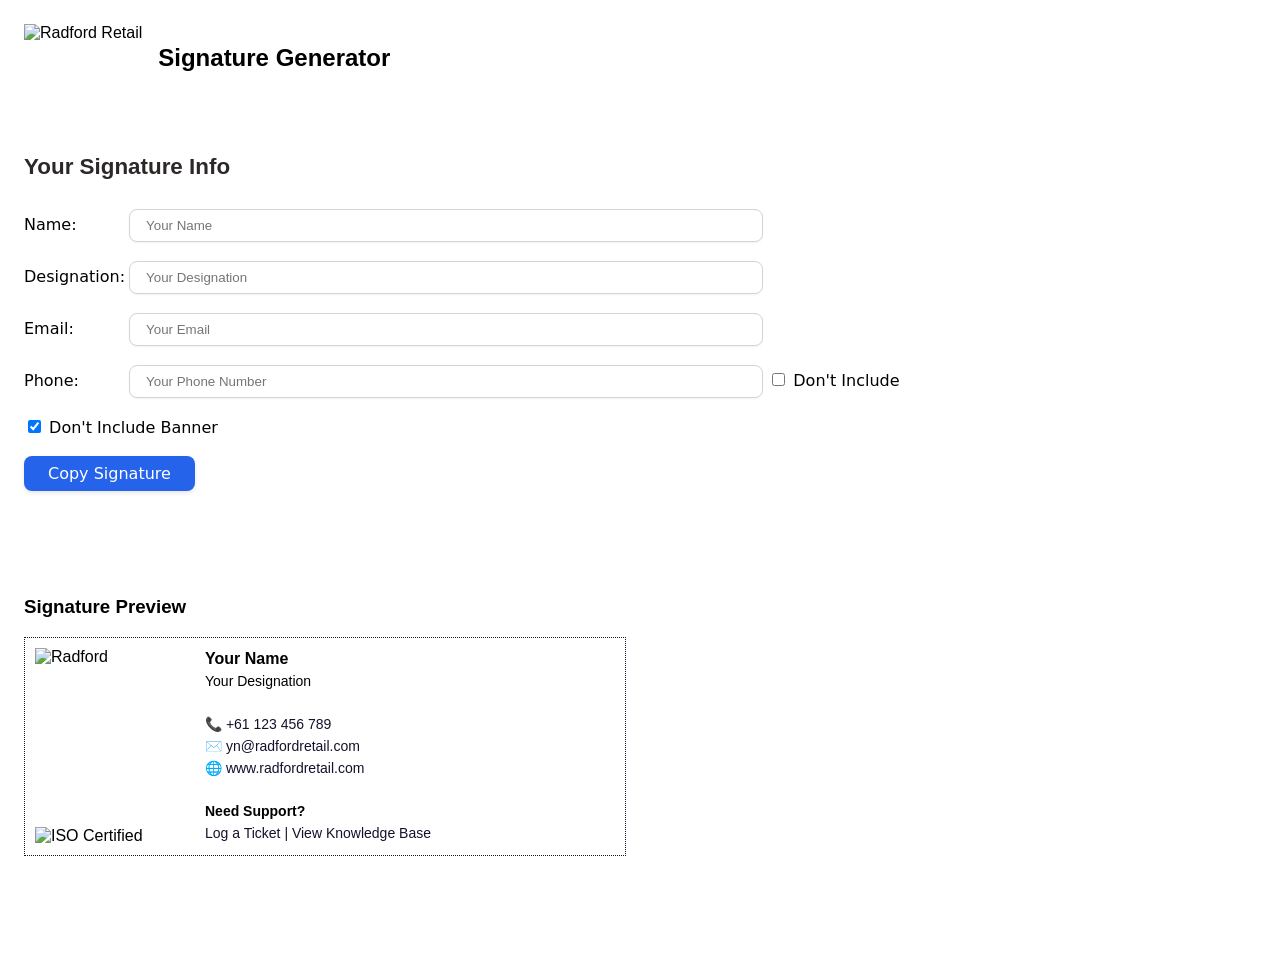
==== index.html @ fa2310ca "Typo fix" ====
<!DOCTYPE html>
<html>
  <head>
    <meta charset="UTF-8">
    <link rel="stylesheet" href="./styles.css">
    <link rel="icon" href="./favicon.ico">
    <link rel="apple-touch-icon" href="./apple-touch-icon.png">
  </head>

  <body>
    <header>
      <div style="font-family: Arial, Helvetica, sans-serif; padding: 1rem; display: flex; gap: 1rem;">
        <img src="https://cdn.prod.website-files.com/69570cfa93cce9dcfece4b5f/697aedd56bc06b1f8b8c778a_brand_logo.png" alt="Radford Retail" srcset="" height="50">
        <h2>Signature Generator</h2>
      </div>
    </header>
    <div style="font-family: Arial, Helvetica, sans-serif; padding: 1rem">
      <h4 class="custom-header">Your Signature Info</h4>
      <form class="user-form" id="form1">
        <label for="name" style="display: inline-block; width: 100px"
          >Name:
        </label>
        <input
          type="text"
          id="name"
          class="custom-input"
          placeholder="Your Name"
        />
        <br />
        <br />
        <label for="position" style="display: inline-block; width: 100px"
          >Designation:
        </label>
        <input
          type="text"
          id="position"
          class="custom-input"
          placeholder="Your Designation"
        />
        <br />
        <br />
        <label for="email" style="display: inline-block; width: 100px"
          >Email:
        </label>
        <input
          type="email"
          id="email"
          class="custom-input"
          placeholder="Your Email"
        />
        <br />
        <br />
        <label for="phone" style="display: inline-block; width: 100px"
          >Phone:
        </label>
        <input
          type="phone"
          id="phone"
          class="custom-input"
          placeholder="Your Phone Number"
        />
        <input type="checkbox" id="excludePhone"> Don't Include 
        <br />
        <br />
        <input type="checkbox" id="excludeBanner" checked> Don't Include Banner
        <br />
        <br />
        <button class="custom-button" type="button" onclick="copySignatue()">
          Copy Signature
        </button>
      </form>
    </div>

    <br />
    <br />
    <br />

    <section id="emailSignaturePreview" style="padding: 1rem; font-family: Arial, Helvetica, sans-serif; padding: 1rem">
      <h3>Signature Preview</h3>
      <div style="border: #14122b; padding: auto; border-width: 0.1rem; border-style: dotted; width: fit-content;">
        <table
          id="signature-table"
          border="0"
          cellpadding="0"
          cellspacing="0"
          width="600"
          style="font-family: Helvetica, Arial, sans-serif; border: none; max-width: 100%;"
        >
          <tr>
            <td style="padding: 10px; width: 150px; vertical-align: top;">
              <img
                id="brand-logo"
                src=""
                alt="Radford"
                width="150"
                height="auto"
                style="width: 150px; height: auto; display: block; max-width: 100%;"
              />
            </td>

            <td style="padding: 10px; text-align: left; vertical-align: top;">
              <p style="margin: 0; font-size: 16px; font-family: Helvetica, Arial, sans-serif; line-height: 1.4;">
                <strong id="sig_name" style="font-weight: bold;">Your Name</strong><br />
                <span id="sig_position" style="font-size: 14px;">Your Designation</span>
              </p>
            </td>
          </tr>
          <tr style="vertical-align: bottom;">
            <td style="padding: 10px; width: 150px;"></td>

            <td style="padding: 10px; text-align: left; vertical-align: bottom;">
              <p style="margin: 0; font-size: 14px; font-family: Arial, sans-serif; line-height: 1.6;">
                <span class="exPhone" style="display: inline;">📞 </span
                ><a
                  href="tel:+610466693030"
                  id="sig_phone"
                  class="exPhone"
                  style="color: #14122b; text-decoration: none; font-size: 14px; display: inline;"
                  >+61 123 456 789</a
                ><br class="exPhone" style="display: inline;" />
                <span style="display: inline;">✉️ </span
                ><a
                  href="mailto:aab@radfordretail.com"
                  id="sig_email"
                  style="color: #14122b; text-decoration: none; font-size: 14px; display: inline;"
                  >yn@radfordretail.com</a
                ><br style="display: block;" />
                <span style="display: inline;">🌐 </span
                ><a
                  href="http://www.radfordretail.com"
                  style="color: #14122b; text-decoration: none; font-size: 14px; display: inline;"
                  >www.radfordretail.com</a
                ><br style="display: block;" />
              </p>
            </td>
          </tr>
          <tr style="vertical-align: bottom;">
            <td style="padding: 10px; padding-top: 0px; width: 150px; vertical-align: bottom;">
              <img
                id="iso-logo"
                src=""
                alt="ISO Certified"
                width="120"
                height="auto"
                style="width: 120px; height: auto; display: block; max-width: 100%;"
              />
            </td>

            <td style="padding: 10px; text-align: left; vertical-align: bottom;">
              <p style="margin: 0; font-size: 14px; font-family: Arial, sans-serif; line-height: 1.6;">
                <strong style="font-weight: bold;">Need Support?</strong><br />
                <a
                  id="ticket-link"
                  href=""
                  style="color: #14122b; text-decoration: none; font-size: 14px; display: inline;"
                  >Log a Ticket</a
                >
                <span style="color: #14122b; font-size: 14px; display: inline;"> | </span>
                <a
                  id="kb-link"
                  href=""
                  style="color: #14122b; text-decoration: none; font-size: 14px; display: inline;"
                  >View Knowledge Base</a
                >
              </p>
            </td>
          </tr>
        </table>
      </div>
    </section>
    
    <br />
    <br />
    <br />
    <br />
    <br />
    
    <script src="./script.js"></script>
  </body>
</html>
---- styles.css ----
@media screen and (max-width: 600px) {
    .signature-table {
        width: 100% !important;
    }
    .signature-img {
        width: 150px !important;
        height: auto !important;
    }
    .cert-img {
        width: 100px !important;
        height: auto !important;
    }
}
.custom-header {
font-weight: bold;
color: rgb(44, 40, 40);
font-size: 1.4rem;
}
.custom-input {
width: 100%;
max-width: 600px;
padding: 0.5rem 1rem;
border: 1px solid #d1d5db; /* gray-300 */
border-radius: 0.5rem; /* rounded-lg */
box-shadow: 0 1px 2px rgba(0, 0, 0, 0.05); /* shadow-sm */
outline: none;
transition: border-color 0.2s, box-shadow 0.2s;
}

.custom-input:focus {
border-color: #3b82f6; /* blue-500 */
box-shadow: 0 0 0 2px rgba(59, 130, 246, 0.5); /* focus ring */
}

.custom-button {
padding: 0.5rem 1.5rem;
background-color: #2563eb; /* blue-600 */
color: white;
font-size: 1rem;
font-family: system-ui, -apple-system, BlinkMacSystemFont, "Segoe UI",
    Roboto, Oxygen, Ubuntu, Cantarell, "Open Sans", "Helvetica Neue",
    sans-serif;
border: none;
border-radius: 0.5rem; /* rounded-lg */
box-shadow: 0 2px 4px rgba(0, 0, 0, 0.1); /* shadow-md */
cursor: pointer;
transition: background-color 0.2s ease-in-out;
}

.custom-button:hover {
background-color: #1d4ed8; /* blue-700 */
}

.user-form {
font-family: system-ui, -apple-system, BlinkMacSystemFont, "Segoe UI",
    Roboto, Oxygen, Ubuntu, Cantarell, "Open Sans", "Helvetica Neue",
    sans-serif;
}
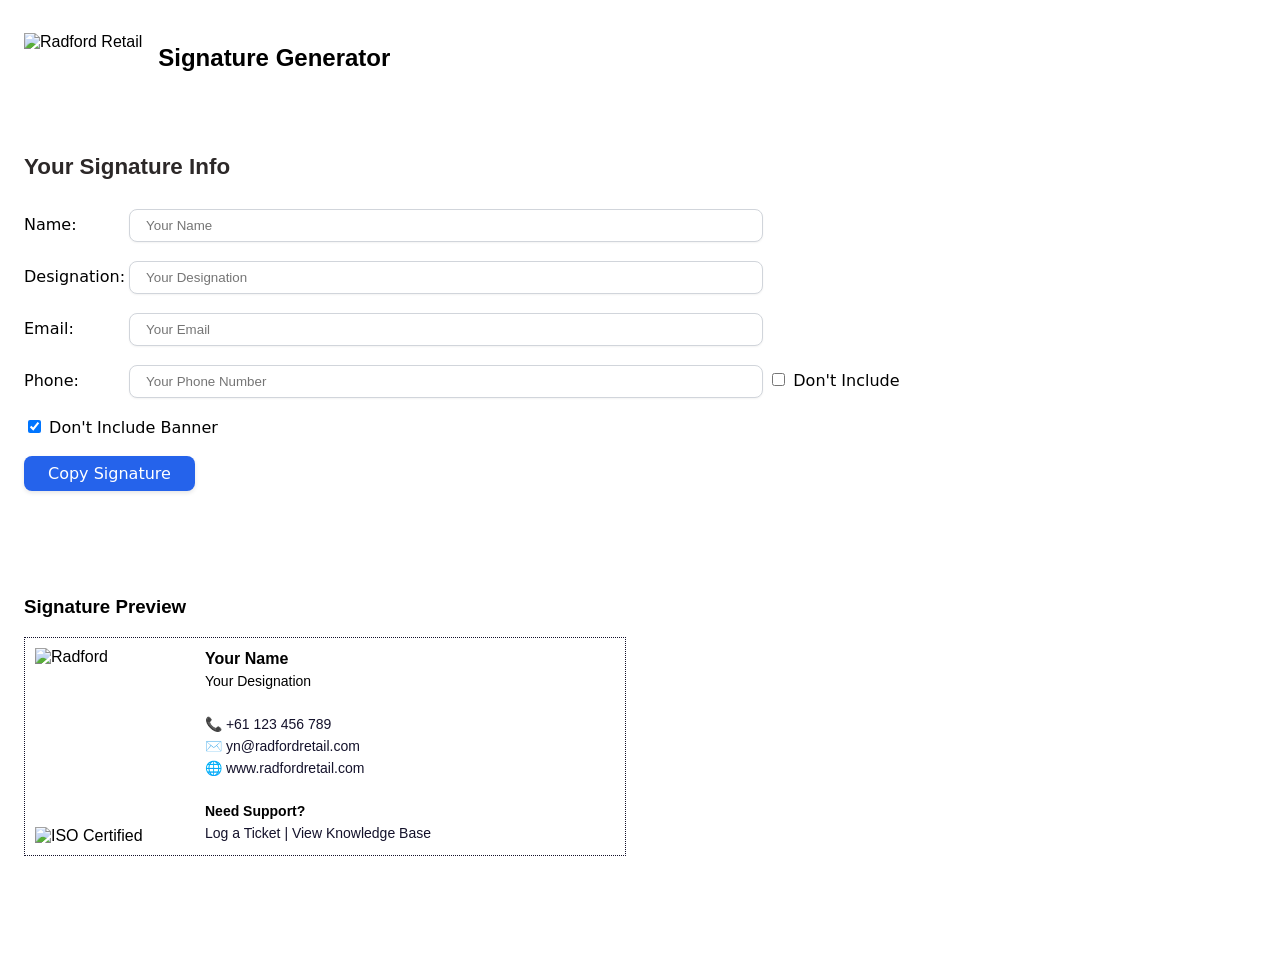
==== commit 2132f7a1: "Responsiveness added." ====
--- a/index.html
+++ b/index.html
@@ -2,9 +2,10 @@
 <html>
   <head>
     <meta charset="UTF-8">
-    <link rel="stylesheet" href="./styles.css">
+    <link rel="stylesheet" href="./styles.css?v=1.0">
     <link rel="icon" href="./favicon.ico">
     <link rel="apple-touch-icon" href="./apple-touch-icon.png">
+    <meta name="viewport" content="width=device-width, initial-scale=1.0">
   </head>
 
   <body>
@@ -14,61 +15,63 @@
         <h2>Signature Generator</h2>
       </div>
     </header>
-    <div style="font-family: Arial, Helvetica, sans-serif; padding: 1rem">
+    <div style="font-family: Arial, Helvetica, sans-serif; padding: 1rem" >
       <h4 class="custom-header">Your Signature Info</h4>
-      <form class="user-form" id="form1">
-        <label for="name" style="display: inline-block; width: 100px"
-          >Name:
-        </label>
-        <input
-          type="text"
-          id="name"
-          class="custom-input"
-          placeholder="Your Name"
-        />
-        <br />
-        <br />
-        <label for="position" style="display: inline-block; width: 100px"
-          >Designation:
-        </label>
-        <input
-          type="text"
-          id="position"
-          class="custom-input"
-          placeholder="Your Designation"
-        />
-        <br />
-        <br />
-        <label for="email" style="display: inline-block; width: 100px"
-          >Email:
-        </label>
-        <input
-          type="email"
-          id="email"
-          class="custom-input"
-          placeholder="Your Email"
-        />
-        <br />
-        <br />
-        <label for="phone" style="display: inline-block; width: 100px"
-          >Phone:
-        </label>
-        <input
-          type="phone"
-          id="phone"
-          class="custom-input"
-          placeholder="Your Phone Number"
-        />
-        <input type="checkbox" id="excludePhone"> Don't Include 
-        <br />
-        <br />
-        <input type="checkbox" id="excludeBanner" checked> Don't Include Banner
-        <br />
-        <br />
-        <button class="custom-button" type="button" onclick="copySignatue()">
-          Copy Signature
-        </button>
-      </form>
+      <div id="form-wrapper">
+        <form class="user-form" id="form1">
+          <label for="name" style="display: inline-block; width: 100px"
+            >Name:
+          </label>
+          <input
+            type="text"
+            id="name"
+            class="custom-input"
+            placeholder="Your Name"
+          />
+          <br />
+          <br />
+          <label for="position" style="display: inline-block; width: 100px"
+            >Designation:
+          </label>
+          <input
+            type="text"
+            id="position"
+            class="custom-input"
+            placeholder="Your Designation"
+          />
+          <br />
+          <br />
+          <label for="email" style="display: inline-block; width: 100px"
+            >Email:
+          </label>
+          <input
+            type="email"
+            id="email"
+            class="custom-input"
+            placeholder="Your Email"
+          />
+          <br />
+          <br />
+          <label for="phone" style="display: inline-block; width: 100px"
+            >Phone:
+          </label>
+          <input
+            type="phone"
+            id="phone"
+            class="custom-input"
+            placeholder="Your Phone Number"
+          />
+          <input type="checkbox" id="excludePhone"> Don't Include 
+          <br />
+          <br />
+          <input type="checkbox" id="excludeBanner" checked> Don't Include Banner
+          <br />
+          <br />
+          <button class="custom-button" type="button" onclick="copySignatue()">
+            Copy Signature
+          </button>
+        </form>
+      </div>
     </div>
 
     <br />
@@ -112,7 +115,7 @@
               <p style="margin: 0; font-size: 14px; font-family: Arial, sans-serif; line-height: 1.6;">
                 <span class="exPhone" style="display: inline;">📞 </span
                 ><a
-                  href="tel:+610466693030"
+                  href="tel:+61123456789"
                   id="sig_phone"
                   class="exPhone"
                   style="color: #14122b; text-decoration: none; font-size: 14px; display: inline;"
@@ -120,7 +123,7 @@
                 ><br class="exPhone" style="display: inline;" />
                 <span style="display: inline;">✉️ </span
                 ><a
-                  href="mailto:aab@radfordretail.com"
+                  href="mailto:yn@radfordretail.com"
                   id="sig_email"
                   style="color: #14122b; text-decoration: none; font-size: 14px; display: inline;"
                   >yn@radfordretail.com</a
--- a/styles.css
+++ b/styles.css
@@ -1,4 +1,8 @@
 @media screen and (max-width: 600px) {
+    header img{
+        width: 150px !important;
+        height: 34px !important;
+    }
     .signature-table {
         width: 100% !important;
     }
@@ -10,6 +14,18 @@
         width: 100px !important;
         height: auto !important;
     }
+    #form-wrapper{
+        width: 100%;
+    }
+    .custom-input {
+        width: stretch !important;
+    }
+    #emailSignaturePreview{
+        overflow-x: scroll !important;
+    }
+}
+header>div{
+    align-items: center;
 }
 .custom-header {
 font-weight: bold;
